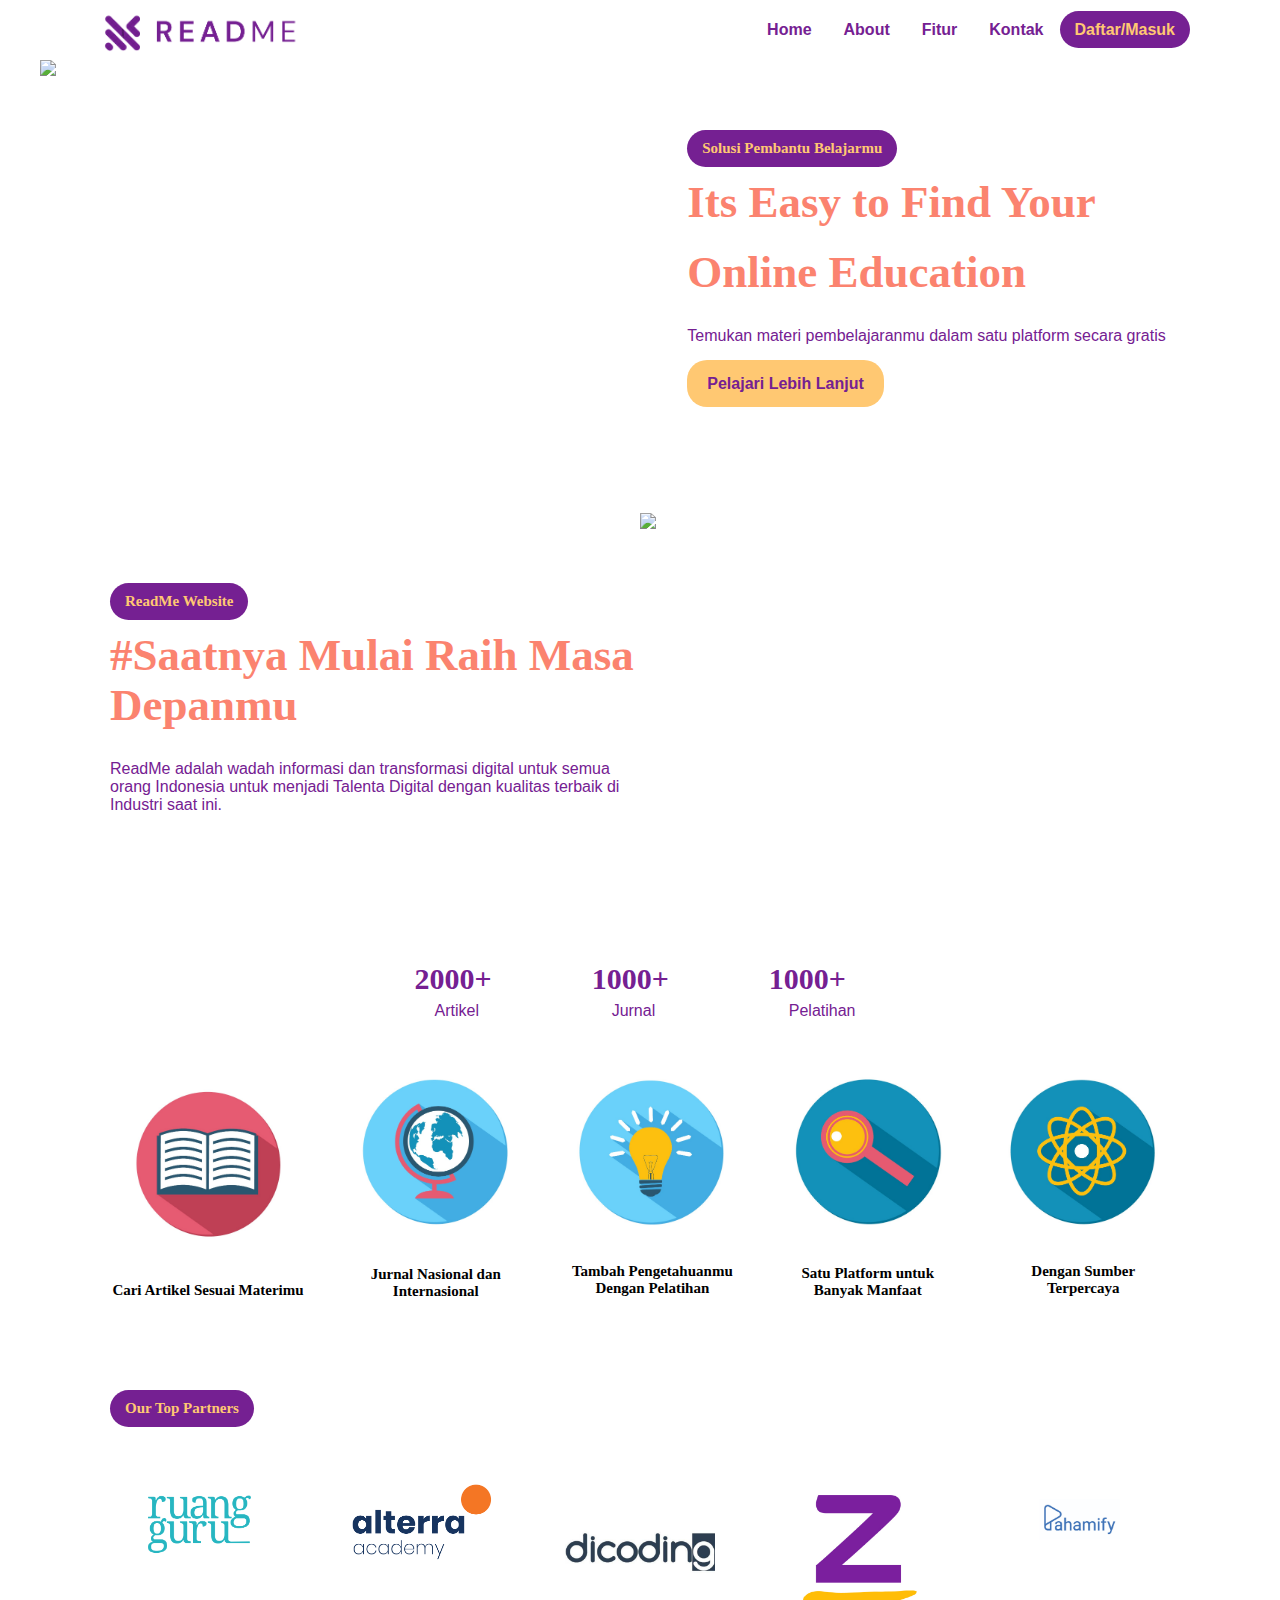
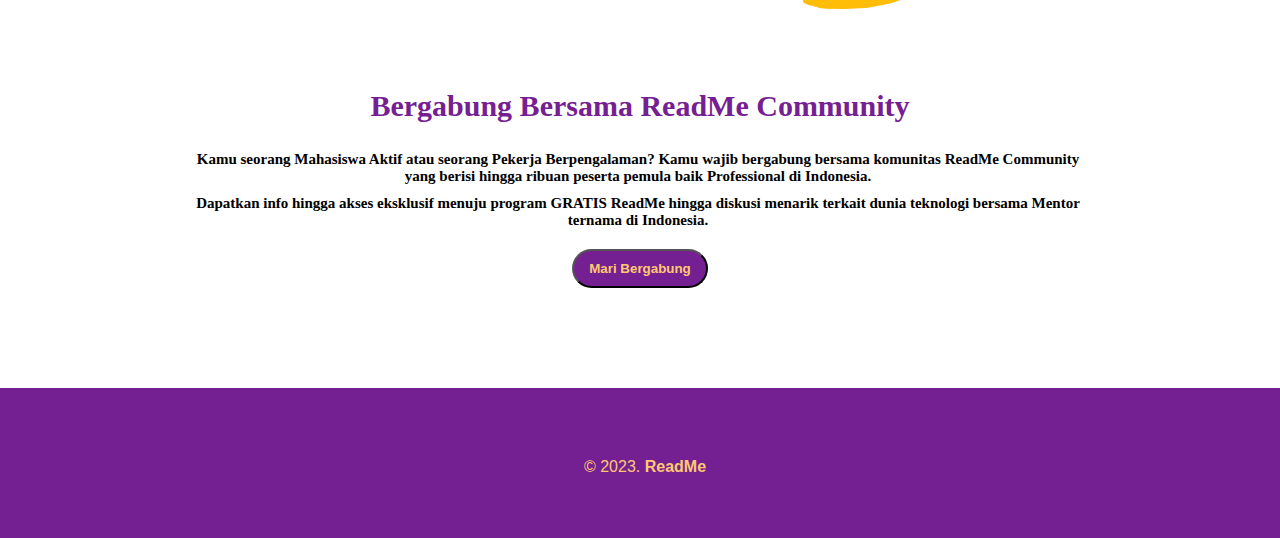
==== UTS_Ainina Miftahul Jannah_22001053015/index.html @ 310b47c0 "Add files via upload" ====
<!DOCTYPE html>
<html lang="en">
    <head>
        <meta charset="UTF-8">
        <meta name="viewport" content="width=device-width, initial-scale=1.0">
        <title>ReadMe Website</title>
        <link rel="stylesheet" href="style.css">
        <link rel="preconnect" href="https://fonts.googleapis.com">
        <link rel="preconnect" href="https://fonts.gstatic.com" crossorigin>
        <link href="https://fonts.googleapis.com/css2?family=Rubik:wght@500&display=swap" rel="stylesheet">
    </head>
    <body>
        <nav style="box-shadow: 20px #000000;" class="navbar">
            <div class="wrapper">
                <div class="logo">
                    <img src="image/2'.png" alt="">
                </div>
                <div class="menu">
                    <ul>
                        <li>
                            <a href="index.html">Home</a>
                        </li>
                        <li>
                            <a href="#about">About</a>
                        </li>
                        <li>
                            <a href="fitur.html">Fitur</a>
                        </li>
                        <li>
                            <a href="kontak.html">Kontak</a>
                        </li>
                        <li>
                            <a href="daftar.html" class="tbl-ungu">Daftar/Masuk</a>
                        </li>
                    </ul>
                </div>
            </div>
        </nav>
        <div class="wrapper">
            <!-- untuk home -->
            <section id="home">
                <img style="width: 60%; margin-left: -50px;" src="https://img.freepik.com/free-photo/3d-render-online-education-survey-test-concept_107791-15665.jpg?w=1060&t=st=1683992890~exp=1683993490~hmac=7766d0f0fcda9118c34e68769ec29cf055fe653306c8ac4adf1f4e2e282801ca">
                <div class="kolom">
                    <p class="deskripsi">Solusi Pembantu Belajarmu</p>
                    <h2>Its Easy to Find Your</h2>
                    <h2>Online Education</h2>
                    <p>Temukan materi pembelajaranmu dalam satu platform secara gratis</p>
                    <p>
                        <a href="fitur.html" class="tbl-kuning">Pelajari Lebih Lanjut</a>
                    </p>
                </div>
            </section>
            <section id="fitur">
                <div class="kolom">
                    <p class="deskripsi">ReadMe Website</p>
                    <h2>#Saatnya Mulai Raih Masa Depanmu</h2>
                    <p>ReadMe adalah wadah informasi dan transformasi digital untuk semua orang Indonesia untuk menjadi Talenta Digital dengan kualitas terbaik di Industri saat ini.</p>
                </div>
                <img style="width: 50%; margin-right: -100px;" src="https://img.freepik.com/free-vector/group-young-people-waving-hand_23-2148361692.jpg?w=996&t=st=1684076125~exp=1684076725~hmac=d4140457c9d00c7accc30175ebf992b73f68fa8d864c54d09e09aee04557c179">
            </section>
            <div class="row" style="display: flex; justify-content: center; align-items: center;">
                <div class="column">
                    <h3 style="margin: 10px 0px -50px 0px; align-items: center;">2000+</h3>
                    <br>
                    <p style=" margin-top: 20px; align-items: center;">Artikel</p>
                </div>
                <div class="column">
                    <h3 style="margin: 10px 0px -50px 0px; align-items: center;">1000+</h3>
                    <br>
                    <p style="margin-top: 20px; align-items: center;">Jurnal</p>
                </div>
                <div class="column">
                    <h3 style="margin: 10px 0px -50px 0px; align-items: center;">1000+</h3>
                    <br>
                    <p style="margin-top: 20px; align-items: center;">Pelatihan</p>
                </div>
            </div>
            <div class="container">
                <div class="baris" style="display: flex; justify-content: center; align-items: center;">
                    <div class="col">
                        <div class="card">
                            <img src="image/j1.jpg" alt="">
                            <h4>Cari Artikel Sesuai Materimu</h4>
                        </div>
                    </div>
                    <div class="col">
                        <div class="card">
                            <img src="image/j2.jpg" alt="">
                            <h4>Jurnal Nasional dan Internasional</h4>
                        </div>
                    </div>
                    <div class="col">
                        <div class="card">
                            <img src="image/j3.jpg" alt="">
                            <h4>Tambah Pengetahuanmu Dengan Pelatihan</h4>
                        </div>
                    </div>
                    <div class="col">
                        <div class="card">
                            <img src="image/j4.jpg" alt="">
                            <h4>Satu Platform untuk Banyak Manfaat</h4>
                        </div>
                    </div>
                    <div class="col">
                        <div class="card">
                            <img src="image/j5.jpg" alt="">
                            <h4>Dengan Sumber Terpercaya</h4>
                        </div>
                    </div>
                </div>
            </div>
            <!-- untuk partners -->
            <section id="partners">
                <div class="tengah">
                    <div class="kolom">
                        <p class="deskripsi">Our Top Partners</p>
                    </div>
                    <div class="partner-list">
                        <div class="kartu-partner">
                            <img src="image/rg.png">
                        </div>
                        <div class="kartu-partner">
                            <img src="image/alterra.png">
                        </div>
                        <div class="kartu-partner">
                            <img src="image/dicoding.jpg">
                        </div>
                        <div class="kartu-partner">
                            <img src="image/Zenius.jpg">
                        </div>
                        <div class="kartu-partner">
                            <img src="image/ph.png">
                        </div>
                    </div>
                </div>
            </section>
        </div>
        <div class="komunitas">
            <h3>Bergabung Bersama ReadMe Community</h3>
            <h4>Kamu seorang Mahasiswa Aktif atau seorang Pekerja Berpengalaman? Kamu wajib bergabung bersama komunitas ReadMe Community yang berisi hingga ribuan peserta pemula baik Professional di Indonesia.</h4>
            <h4>Dapatkan info hingga akses eksklusif menuju program GRATIS ReadMe hingga diskusi menarik terkait dunia teknologi bersama Mentor ternama di Indonesia.</h4>
            <a href="kontak.html">
                <button type="button">Mari Bergabung</button>
            </a>
        </div>
        <div class="footer">
            <p>
                &copy 2023.
                <b>ReadMe</b>
            </p>
        </div>
    </div>
</body>
</html>
---- UTS_Ainina Miftahul Jannah_22001053015/style.css ----
* {
    text-decoration: none;
    margin: 0px;
    padding: 0px;
}

body {
    margin: 0px;
    padding: 0px;
    font-family: 'Open Sans',sans-serif;
}

.wrapper {
    width: 1100px;
    margin: auto;
    position: relative;
    box-shadow: 5px #FFE3B3; 
}

.logo img {
    margin-top: 10px;
    font-size: 50px;
    max-height: 50px;
    float: left;
}

.menu {
    float: right;
}

nav {
    width: 100%;
    display: flex;
    line-height: 60px;
    position: sticky;
    position: -webkit-sticky; 
    top: 0;
    background: #FFFFFF;
    z-index: 1;
}

nav ul {
    list-style-type: none;
    margin: 0;
    padding: 0;
    overflow: hidden;
}

nav ul li {
    float: left;
}

nav ul li a {
    color: #752092;
    font-weight: bold;
    text-align: center;
    padding: 0px 16px 0px 16px;
    text-decoration: none;
}

nav ul li a:hover {
    color: #c957BC;
}

section {
    margin: auto;
    display: flex;
    margin-bottom: 50px;
}

.kolom {
    width: 50%;
    margin-top: 50px;
    margin-bottom: 50px;
}

.kolom .deskripsi {
    background: #752092;
    max-width: fit-content;
    border-radius: 20px;
    margin-top: 20px;
    margin-left: 20px;
    padding: 10px 15px 10px 15px;
    font-size: 15px;
    font-weight: bold;
    font-family: 'Trebuchet MS';
    color: #FFC872;
}

h2 {
    font-family: 'Trebuchet MS';
    font-weight: 800;
    font-size: 45px;
    margin-bottom: 20px;
    color: #fb836f;
    width: 100%;
    line-height: 50px;
    padding-left: 20px;
}

a.tbl-ungu {
    background: #752092;
    border-radius: 20px;
    margin-top: 20px;
    padding: 10px 15px 10px 15px;
    color: #FFC872;
    cursor: pointer;
    font-weight: bold;
}

a.tbl-ungu:hover {
    background: #FFC872;
    text-decoration: none;
}

a.tbl-kuning {
    background: #FFC872;
    border-radius: 20px;
    margin-top: 20px;
    padding: 15px 20px 15px 20px;
    color: #752092;
    cursor: pointer;
    font-weight: bold;
}

a.tbl-kuning:hover {
    background: #FFE3B3;
    text-decoration: none;
}

.column {
    float: left;
    max-width: fit-content;
    padding-left: 40px;
    padding-right: 40px;
    background-color: white;
    border-radius: 10px;
    margin: 10px;
  }
  .col {
    float: left;
    max-width: 40%;
    background-color: #ffffff;
    box-shadow: 0px 0px 5px whi;
    border-radius: 10px;
    text-align: center;
    margin: 20px;
  }
  .card img{
    width: 90%;
    margin-bottom: 30px;
  }
  .card h3{
    margin-top: -60px;
    margin-bottom: -10px;
  }
  /* Clear floats after the columns */
  .row:after {
    content: "";
    display: table;
    clear: both;
  }

p {
    color: #752092;
    margin: 10px 10px 10px 10px;
    padding: 10px 0px 10px 10px;
}

.tengah {
    text-align: center;
    width: 100%;
}

.partner-list {
    width: 100%;
    position: relative;
    display: flex;
    flex-wrap: wrap;
}

.kartu-partner {
    width: 20%;
    margin: 0 auto;
}

.kartu-partner img {
    width: 150px;
}


h3 {
    font-family: 'Trebuchet MS';
    font-weight: 800;
    font-size: 30px;
    margin-bottom: 20px;
    color: #752092;
    width: 100%;
    line-height: 50px;
}

h4 {
    font-family: 'Trebuchet MS';
    font-weight: 700px;
    font-size: 15px;
    margin-bottom: 20px;
    color: black;
    width: 100%;
}

@media screen and (max-width: 991.98px) {
    .wrapper {
        width: 90%;
    }

    .logo a {
        display: block;
        width: 100%;
        text-align: center;
    }

    nav .menu {
        width: 100%;
        margin: 0;
    }

    nav .menu ul {
        text-align: center;
        margin: auto;
        line-height: 60px;
    }

    nav .menu ul li {
        display: inline-block;
        float: none;
    }

    section {
        display: block;
    }

    section img {
        display: block;
        width: 100%;
        height: auto;
    }

    .kartu-tutor {
        width: 50%;
    }

    .kartu-partner {
        width: 50%;
    }
}

/* Fitur */
.atas{
    background-color: #752092;
    text-align: center;
    padding: 30px;
}
.atas h1 {
    color: #FFC872;
    font-family: 'Trebuchet MS';
}

.atas p{
    color: white;
    margin: 10px 10px 10px 10px;
    padding: 10px 0px 10px 10px;
}

.artikel {
    background-color: #f7f8f3;
    padding-top: 20px;
}

.blog-container {
    display: flex;
    justify-content: center;
    align-items: center;
    margin: 20px 0px;
    flex-wrap: wrap;
}

.blog-box {
    width: 200px;
    background-color: #FFFFFF;
    border: 1px solid #ececec;
    margin: 10px;
}

.blog-img {
    width: 100%;
    height: auto;
}

.blog-img img{
    width: 100%;
    height: 100%;
    object-fit: cover;
    object-position: center;
}

.blog-text {
    padding: 30px;
    display: flex;
    flex-direction: column;
}

.blog-text span {
    color: #752092;
    font-size: 10px;
}

.blog-text .blog-title {
    font-size: 15px;
    font-weight: 300;
    color: black;
}

.blog-text .blog-title:hover{
    color: #fb836f;
    transition: all ease 0.3s;
}

.blog-text p{
    color: #9b9b9b;
    font-size: 10px;
    display: -webkit-box;
    -webkit-line-clamp: 3;
    -webkit-box-orient: vertical;
    overflow: hidden;
    text-overflow: ellipsis;
    margin: 0px -10px;
}

.blog-text a{
    color: black;
    font-size: 10px;
    margin: 5px 0px;
}

.blog-text a:hover{
    color: #fb836f;
    transition: all ease 0.3s;
}
.pelatihan{
    background-color: #752092;
    padding-top: 20px;
}
.jurnal{
    background-color: #FFE3B3;
    padding-top: 20px;
}

.komunitas{
    text-align: center;
}

.komunitas h4{
    font-family: 'Trebuchet MS';
    font-weight: 700px;
    font-size: 15px;
    margin: 10px 70px 0px 190px;
    color: black;
    width: 70%;
    text-align: center;
}

.komunitas button{
    background: #752092;
    border-radius: 20px;
    margin-top: 20px;
    padding: 10px 15px 10px 15px;
    color: #FFC872;
    cursor: pointer;
    font-weight: bold;
}

.komunitas button:hover{
    background: #c957BC;
    text-decoration: none;
}
/* Akhir */

.footer{
    background-color: #752092;
    min-height: 100px;
    margin-top: 100px;
    text-align: center;    
    padding-top: 50px;
    bottom: 0px;
}

.footer p {
    color: #FFC872;
}
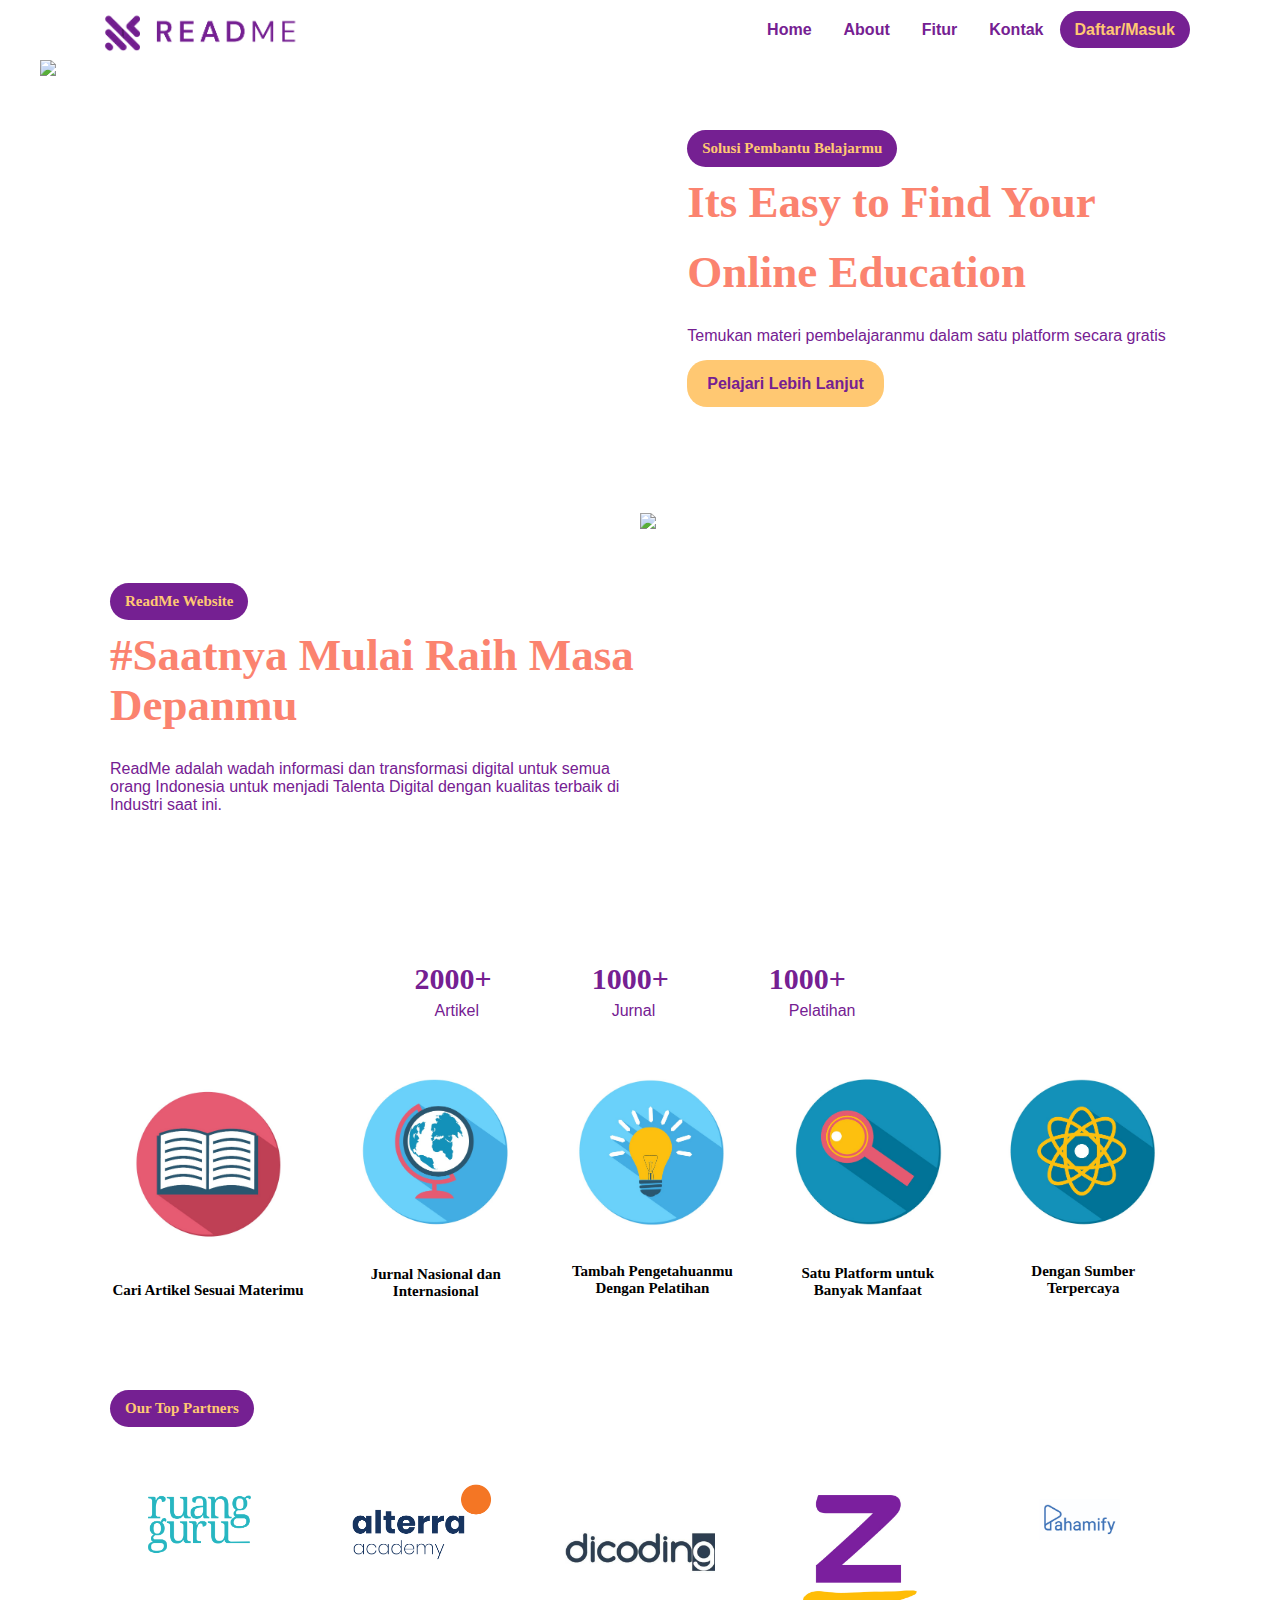
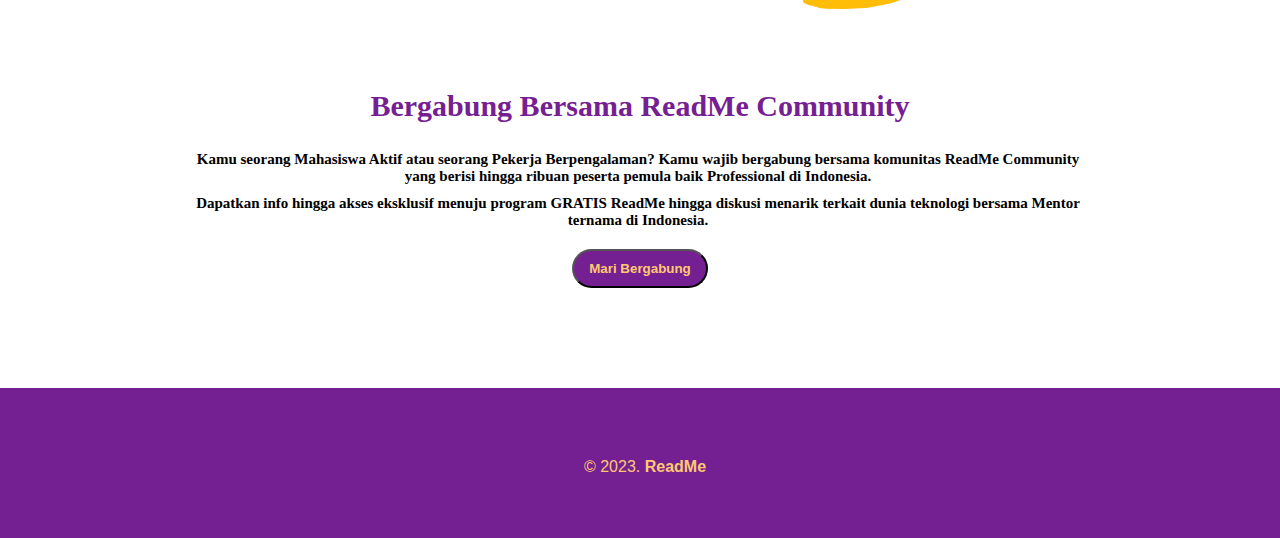
==== commit 90cf79fe: "Merge pull request #1 from emnapis03/main" ====
--- a/UTS_Ainina Miftahul Jannah_22001053015/index.html
+++ b/UTS_Ainina Miftahul Jannah_22001053015/index.html
@@ -1,154 +1,163 @@
 <!DOCTYPE html>
 <html lang="en">
-    <head>
-        <meta charset="UTF-8">
-        <meta name="viewport" content="width=device-width, initial-scale=1.0">
-        <title>ReadMe Website</title>
-        <link rel="stylesheet" href="style.css">
-        <link rel="preconnect" href="https://fonts.googleapis.com">
-        <link rel="preconnect" href="https://fonts.gstatic.com" crossorigin>
-        <link href="https://fonts.googleapis.com/css2?family=Rubik:wght@500&display=swap" rel="stylesheet">
-    </head>
-    <body>
-        <nav style="box-shadow: 20px #000000;" class="navbar">
-            <div class="wrapper">
-                <div class="logo">
-                    <img src="image/2'.png" alt="">
+
+<head>
+    <meta charset="UTF-8">
+    <meta name="viewport" content="width=device-width, initial-scale=1.0">
+    <title>ReadMe Website</title>
+    <link rel="stylesheet" href="style.css">
+    <link rel="preconnect" href="https://fonts.googleapis.com">
+    <link rel="preconnect" href="https://fonts.gstatic.com" crossorigin>
+    <link href="https://fonts.googleapis.com/css2?family=Rubik:wght@500&display=swap" rel="stylesheet">
+</head>
+
+<body>
+    <nav style="box-shadow: 20px #000000;" class="navbar">
+        <div class="wrapper">
+            <div class="logo">
+                <img src="image/2'.png" alt="">
+            </div>
+            <div class="menu">
+                <ul>
+                    <li>
+                        <a href="index.html">Home</a>
+                    </li>
+                    <li>
+                        <a href="#about">About</a>
+                    </li>
+                    <li>
+                        <a href="fitur.html">Fitur</a>
+                    </li>
+                    <li>
+                        <a href="kontak.html">Kontak</a>
+                    </li>
+                    <li>
+                        <a href="daftar.html" onclick="out()" class="tbl-ungu">Daftar/Masuk</a>
+                    </li>
+                </ul>
+            </div>
+        </div>
+    </nav>
+    <div class="wrapper">
+        <!-- untuk home -->
+        <section id="home">
+            <img style="width: 60%; margin-left: -50px;"
+                src="https://img.freepik.com/free-photo/3d-render-online-education-survey-test-concept_107791-15665.jpg?w=1060&t=st=1683992890~exp=1683993490~hmac=7766d0f0fcda9118c34e68769ec29cf055fe653306c8ac4adf1f4e2e282801ca">
+            <div class="kolom">
+                <p class="deskripsi">Solusi Pembantu Belajarmu</p>
+                <h2>Its Easy to Find Your</h2>
+                <h2>Online Education</h2>
+                <p>Temukan materi pembelajaranmu dalam satu platform secara gratis</p>
+                <p>
+                    <a href="fitur.html" class="tbl-kuning">Pelajari Lebih Lanjut</a>
+                </p>
+            </div>
+        </section>
+        <section id="fitur">
+            <div class="kolom">
+                <p class="deskripsi">ReadMe Website</p>
+                <h2>#Saatnya Mulai Raih Masa Depanmu</h2>
+                <p>ReadMe adalah wadah informasi dan transformasi digital untuk semua orang Indonesia untuk menjadi
+                    Talenta Digital dengan kualitas terbaik di Industri saat ini.</p>
+            </div>
+            <img style="width: 50%; margin-right: -100px;"
+                src="https://img.freepik.com/free-vector/group-young-people-waving-hand_23-2148361692.jpg?w=996&t=st=1684076125~exp=1684076725~hmac=d4140457c9d00c7accc30175ebf992b73f68fa8d864c54d09e09aee04557c179">
+        </section>
+        <div class="row" style="display: flex; justify-content: center; align-items: center;">
+            <div class="column">
+                <h3 style="margin: 10px 0px -50px 0px; align-items: center;">2000+</h3>
+                <br>
+                <p style=" margin-top: 20px; align-items: center;">Artikel</p>
+            </div>
+            <div class="column">
+                <h3 style="margin: 10px 0px -50px 0px; align-items: center;">1000+</h3>
+                <br>
+                <p style="margin-top: 20px; align-items: center;">Jurnal</p>
+            </div>
+            <div class="column">
+                <h3 style="margin: 10px 0px -50px 0px; align-items: center;">1000+</h3>
+                <br>
+                <p style="margin-top: 20px; align-items: center;">Pelatihan</p>
+            </div>
+        </div>
+        <div class="container">
+            <div class="baris" style="display: flex; justify-content: center; align-items: center;">
+                <div class="col">
+                    <div class="card">
+                        <img src="image/j1.jpg" alt="">
+                        <h4>Cari Artikel Sesuai Materimu</h4>
+                    </div>
                 </div>
-                <div class="menu">
-                    <ul>
-                        <li>
-                            <a href="index.html">Home</a>
-                        </li>
-                        <li>
-                            <a href="#about">About</a>
-                        </li>
-                        <li>
-                            <a href="fitur.html">Fitur</a>
-                        </li>
-                        <li>
-                            <a href="kontak.html">Kontak</a>
-                        </li>
-                        <li>
-                            <a href="daftar.html" class="tbl-ungu">Daftar/Masuk</a>
-                        </li>
-                    </ul>
+                <div class="col">
+                    <div class="card">
+                        <img src="image/j2.jpg" alt="">
+                        <h4>Jurnal Nasional dan Internasional</h4>
+                    </div>
                 </div>
-            </div>
-        </nav>
-        <div class="wrapper">
-            <!-- untuk home -->
-            <section id="home">
-                <img style="width: 60%; margin-left: -50px;" src="https://img.freepik.com/free-photo/3d-render-online-education-survey-test-concept_107791-15665.jpg?w=1060&t=st=1683992890~exp=1683993490~hmac=7766d0f0fcda9118c34e68769ec29cf055fe653306c8ac4adf1f4e2e282801ca">
-                <div class="kolom">
-                    <p class="deskripsi">Solusi Pembantu Belajarmu</p>
-                    <h2>Its Easy to Find Your</h2>
-                    <h2>Online Education</h2>
-                    <p>Temukan materi pembelajaranmu dalam satu platform secara gratis</p>
-                    <p>
-                        <a href="fitur.html" class="tbl-kuning">Pelajari Lebih Lanjut</a>
-                    </p>
+                <div class="col">
+                    <div class="card">
+                        <img src="image/j3.jpg" alt="">
+                        <h4>Tambah Pengetahuanmu Dengan Pelatihan</h4>
+                    </div>
                 </div>
-            </section>
-            <section id="fitur">
-                <div class="kolom">
-                    <p class="deskripsi">ReadMe Website</p>
-                    <h2>#Saatnya Mulai Raih Masa Depanmu</h2>
-                    <p>ReadMe adalah wadah informasi dan transformasi digital untuk semua orang Indonesia untuk menjadi Talenta Digital dengan kualitas terbaik di Industri saat ini.</p>
+                <div class="col">
+                    <div class="card">
+                        <img src="image/j4.jpg" alt="">
+                        <h4>Satu Platform untuk Banyak Manfaat</h4>
+                    </div>
                 </div>
-                <img style="width: 50%; margin-right: -100px;" src="https://img.freepik.com/free-vector/group-young-people-waving-hand_23-2148361692.jpg?w=996&t=st=1684076125~exp=1684076725~hmac=d4140457c9d00c7accc30175ebf992b73f68fa8d864c54d09e09aee04557c179">
-            </section>
-            <div class="row" style="display: flex; justify-content: center; align-items: center;">
-                <div class="column">
-                    <h3 style="margin: 10px 0px -50px 0px; align-items: center;">2000+</h3>
-                    <br>
-                    <p style=" margin-top: 20px; align-items: center;">Artikel</p>
-                </div>
-                <div class="column">
-                    <h3 style="margin: 10px 0px -50px 0px; align-items: center;">1000+</h3>
-                    <br>
-                    <p style="margin-top: 20px; align-items: center;">Jurnal</p>
-                </div>
-                <div class="column">
-                    <h3 style="margin: 10px 0px -50px 0px; align-items: center;">1000+</h3>
-                    <br>
-                    <p style="margin-top: 20px; align-items: center;">Pelatihan</p>
-                </div>
-            </div>
-            <div class="container">
-                <div class="baris" style="display: flex; justify-content: center; align-items: center;">
-                    <div class="col">
-                        <div class="card">
-                            <img src="image/j1.jpg" alt="">
-                            <h4>Cari Artikel Sesuai Materimu</h4>
-                        </div>
-                    </div>
-                    <div class="col">
-                        <div class="card">
-                            <img src="image/j2.jpg" alt="">
-                            <h4>Jurnal Nasional dan Internasional</h4>
-                        </div>
-                    </div>
-                    <div class="col">
-                        <div class="card">
-                            <img src="image/j3.jpg" alt="">
-                            <h4>Tambah Pengetahuanmu Dengan Pelatihan</h4>
-                        </div>
-                    </div>
-                    <div class="col">
-                        <div class="card">
-                            <img src="image/j4.jpg" alt="">
-                            <h4>Satu Platform untuk Banyak Manfaat</h4>
-                        </div>
-                    </div>
-                    <div class="col">
-                        <div class="card">
-                            <img src="image/j5.jpg" alt="">
-                            <h4>Dengan Sumber Terpercaya</h4>
-                        </div>
+                <div class="col">
+                    <div class="card">
+                        <img src="image/j5.jpg" alt="">
+                        <h4>Dengan Sumber Terpercaya</h4>
                     </div>
                 </div>
             </div>
-            <!-- untuk partners -->
-            <section id="partners">
-                <div class="tengah">
-                    <div class="kolom">
-                        <p class="deskripsi">Our Top Partners</p>
+        </div>
+        <!-- untuk partners -->
+        <section id="partners">
+            <div class="tengah">
+                <div class="kolom">
+                    <p class="deskripsi">Our Top Partners</p>
+                </div>
+                <div class="partner-list">
+                    <div class="kartu-partner">
+                        <img src="image/rg.png">
                     </div>
-                    <div class="partner-list">
-                        <div class="kartu-partner">
-                            <img src="image/rg.png">
-                        </div>
-                        <div class="kartu-partner">
-                            <img src="image/alterra.png">
-                        </div>
-                        <div class="kartu-partner">
-                            <img src="image/dicoding.jpg">
-                        </div>
-                        <div class="kartu-partner">
-                            <img src="image/Zenius.jpg">
-                        </div>
-                        <div class="kartu-partner">
-                            <img src="image/ph.png">
-                        </div>
+                    <div class="kartu-partner">
+                        <img src="image/alterra.png">
+                    </div>
+                    <div class="kartu-partner">
+                        <img src="image/dicoding.jpg">
+                    </div>
+                    <div class="kartu-partner">
+                        <img src="image/Zenius.jpg">
+                    </div>
+                    <div class="kartu-partner">
+                        <img src="image/ph.png">
                     </div>
                 </div>
-            </section>
-        </div>
-        <div class="komunitas">
-            <h3>Bergabung Bersama ReadMe Community</h3>
-            <h4>Kamu seorang Mahasiswa Aktif atau seorang Pekerja Berpengalaman? Kamu wajib bergabung bersama komunitas ReadMe Community yang berisi hingga ribuan peserta pemula baik Professional di Indonesia.</h4>
-            <h4>Dapatkan info hingga akses eksklusif menuju program GRATIS ReadMe hingga diskusi menarik terkait dunia teknologi bersama Mentor ternama di Indonesia.</h4>
-            <a href="kontak.html">
-                <button type="button">Mari Bergabung</button>
-            </a>
-        </div>
-        <div class="footer">
-            <p>
-                &copy 2023.
-                <b>ReadMe</b>
-            </p>
-        </div>
+            </div>
+        </section>
     </div>
+    <div class="komunitas">
+        <h3>Bergabung Bersama ReadMe Community</h3>
+        <h4>Kamu seorang Mahasiswa Aktif atau seorang Pekerja Berpengalaman? Kamu wajib bergabung bersama komunitas
+            ReadMe Community yang berisi hingga ribuan peserta pemula baik Professional di Indonesia.</h4>
+        <h4>Dapatkan info hingga akses eksklusif menuju program GRATIS ReadMe hingga diskusi menarik terkait dunia
+            teknologi bersama Mentor ternama di Indonesia.</h4>
+        <a href="kontak.html">
+            <button type="button">Mari Bergabung</button>
+        </a>
+    </div>
+    <div class="footer">
+        <p>
+            &copy 2023.
+            <b>ReadMe</b>
+        </p>
+    </div>
+    </div>
+    <script src="jquery.js"></script>
 </body>
-</html>
+
+</html>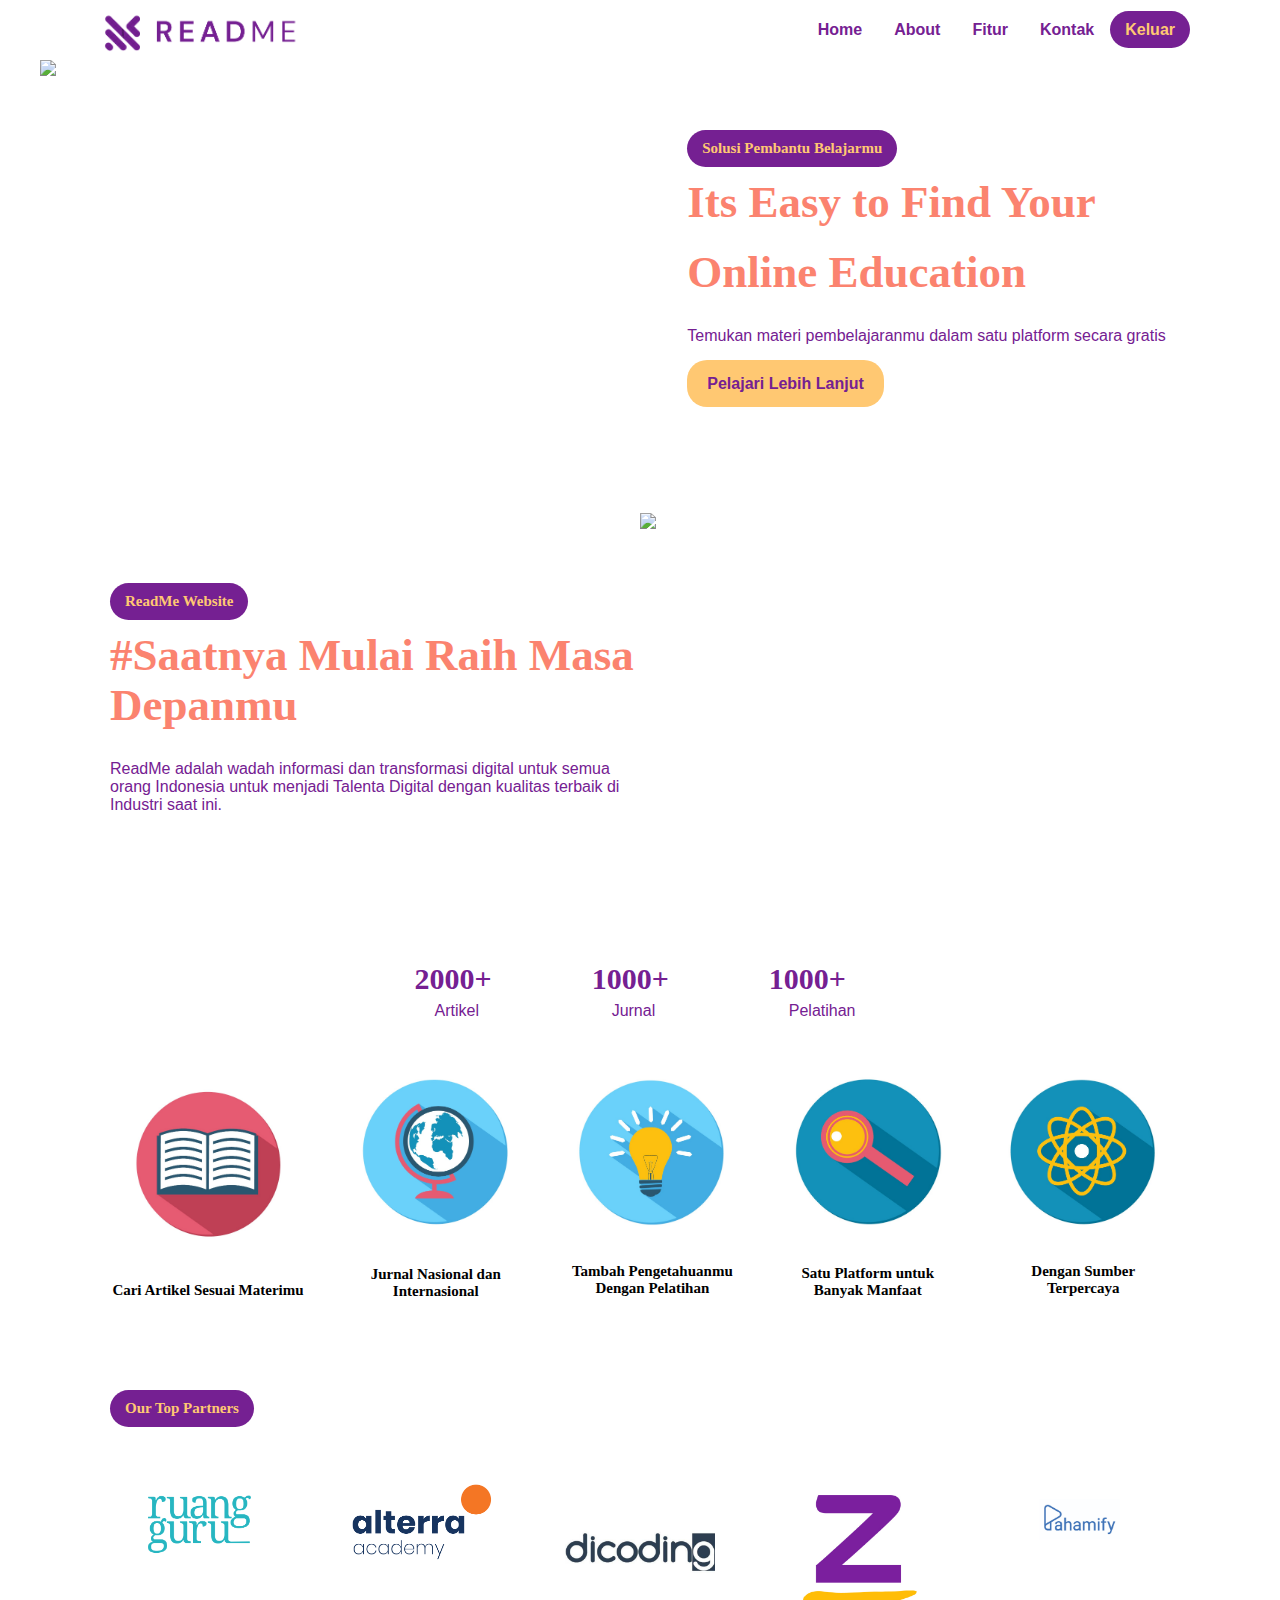
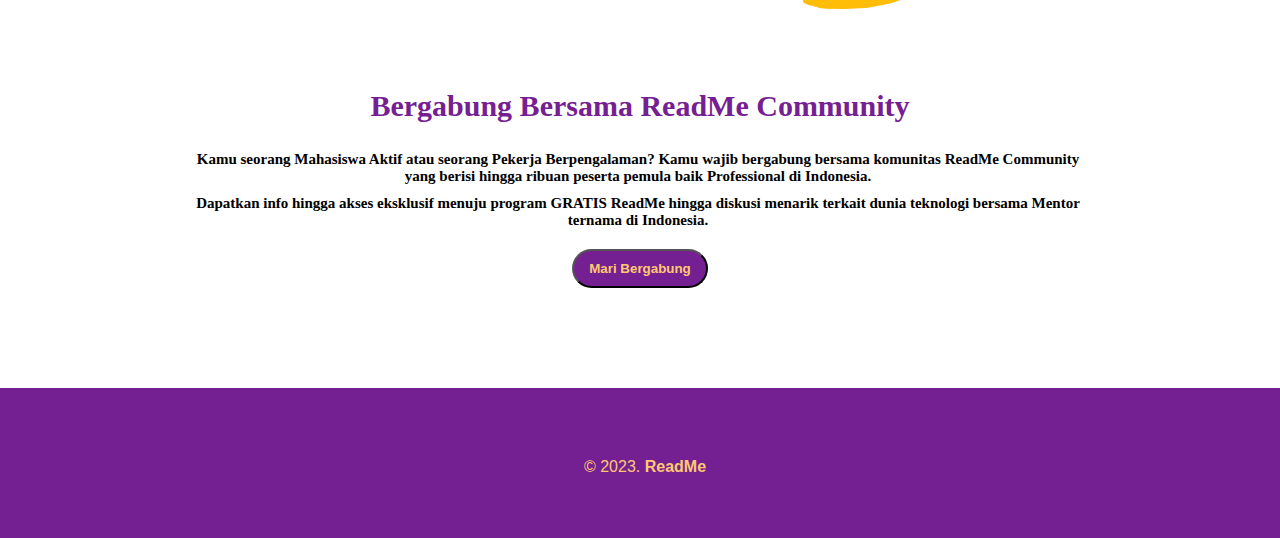
==== commit 8315df0b: "Nyoba" ====
--- a/UTS_Ainina Miftahul Jannah_22001053015/index.html
+++ b/UTS_Ainina Miftahul Jannah_22001053015/index.html
@@ -6,12 +6,11 @@
     <meta name="viewport" content="width=device-width, initial-scale=1.0">
     <title>ReadMe Website</title>
     <link rel="stylesheet" href="style.css">
-    <link rel="preconnect" href="https://fonts.googleapis.com">
-    <link rel="preconnect" href="https://fonts.gstatic.com" crossorigin>
-    <link href="https://fonts.googleapis.com/css2?family=Rubik:wght@500&display=swap" rel="stylesheet">
+
 </head>
 
 <body>
+    <!-- Navbar -->
     <nav style="box-shadow: 20px #000000;" class="navbar">
         <div class="wrapper">
             <div class="logo">
@@ -23,7 +22,7 @@
                         <a href="index.html">Home</a>
                     </li>
                     <li>
-                        <a href="#about">About</a>
+                        <a href="#scrollspyfitur">About</a>
                     </li>
                     <li>
                         <a href="fitur.html">Fitur</a>
@@ -32,7 +31,7 @@
                         <a href="kontak.html">Kontak</a>
                     </li>
                     <li>
-                        <a href="daftar.html" onclick="out()" class="tbl-ungu">Daftar/Masuk</a>
+                        <a href="daftar.html" onclick="out()" class="tbl-ungu">Keluar</a>
                     </li>
                 </ul>
             </div>
@@ -53,7 +52,8 @@
                 </p>
             </div>
         </section>
-        <section id="fitur">
+        <!-- About -->
+        <section id="scrollspyfitur">
             <div class="kolom">
                 <p class="deskripsi">ReadMe Website</p>
                 <h2>#Saatnya Mulai Raih Masa Depanmu</h2>
@@ -140,6 +140,7 @@
             </div>
         </section>
     </div>
+    <!-- komunitas -->
     <div class="komunitas">
         <h3>Bergabung Bersama ReadMe Community</h3>
         <h4>Kamu seorang Mahasiswa Aktif atau seorang Pekerja Berpengalaman? Kamu wajib bergabung bersama komunitas
@@ -150,6 +151,7 @@
             <button type="button">Mari Bergabung</button>
         </a>
     </div>
+    <!-- footer -->
     <div class="footer">
         <p>
             &copy 2023.
@@ -158,6 +160,9 @@
     </div>
     </div>
     <script src="jquery.js"></script>
+    <script src="https://cdn.jsdelivr.net/npm/bootstrap@5.3.0-alpha3/dist/js/bootstrap.bundle.min.js"
+        integrity="sha384-ENjdO4Dr2bkBIFxQpeoTz1HIcje39Wm4jDKdf19U8gI4ddQ3GYNS7NTKfAdVQSZe"
+        crossorigin="anonymous"></script>
 </body>
 
 </html>--- a/UTS_Ainina Miftahul Jannah_22001053015/style.css
+++ b/UTS_Ainina Miftahul Jannah_22001053015/style.css
@@ -1,399 +1,403 @@
 * {
-    text-decoration: none;
-    margin: 0px;
-    padding: 0px;
+  text-decoration: none;
+  margin: 0px;
+  padding: 0px;
 }
 
 body {
-    margin: 0px;
-    padding: 0px;
-    font-family: 'Open Sans',sans-serif;
+  margin: 0px;
+  padding: 0px;
+  font-family: "Open Sans", sans-serif;
 }
 
 .wrapper {
-    width: 1100px;
+  width: 1100px;
+  margin: auto;
+  position: relative;
+  box-shadow: 5px #ffe3b3;
+}
+
+.logo img {
+  margin-top: 10px;
+  font-size: 50px;
+  max-height: 50px;
+  float: left;
+}
+
+.menu {
+  float: right;
+}
+
+nav {
+  width: 100%;
+  display: flex;
+  line-height: 60px;
+  position: sticky;
+  position: -webkit-sticky;
+  top: 0;
+  background: #ffffff;
+  z-index: 1;
+}
+
+nav ul {
+  list-style-type: none;
+  margin: 0;
+  padding: 0;
+  overflow: hidden;
+}
+
+nav ul li {
+  float: left;
+}
+
+nav ul li a {
+  color: #752092;
+  font-weight: bold;
+  text-align: center;
+  padding: 0px 16px 0px 16px;
+  text-decoration: none;
+}
+
+nav ul li a:hover {
+  color: #c957bc;
+}
+
+/* home */
+section {
+  margin: auto;
+  display: flex;
+  margin-bottom: 50px;
+}
+
+.kolom {
+  width: 50%;
+  margin-top: 50px;
+  margin-bottom: 50px;
+}
+
+.kolom .deskripsi {
+  background: #752092;
+  max-width: fit-content;
+  border-radius: 20px;
+  margin-top: 20px;
+  margin-left: 20px;
+  padding: 10px 15px 10px 15px;
+  font-size: 15px;
+  font-weight: bold;
+  font-family: "Trebuchet MS";
+  color: #ffc872;
+}
+
+h2 {
+  font-family: "Trebuchet MS";
+  font-weight: 800;
+  font-size: 45px;
+  margin-bottom: 20px;
+  color: #fb836f;
+  width: 100%;
+  line-height: 50px;
+  padding-left: 20px;
+}
+
+a.tbl-ungu {
+  background: #752092;
+  border-radius: 20px;
+  margin-top: 20px;
+  padding: 10px 15px 10px 15px;
+  color: #ffc872;
+  cursor: pointer;
+  font-weight: bold;
+}
+
+a.tbl-ungu:hover {
+  background: #ffc872;
+  text-decoration: none;
+}
+
+a.tbl-kuning {
+  background: #ffc872;
+  border-radius: 20px;
+  margin-top: 20px;
+  padding: 15px 20px 15px 20px;
+  color: #752092;
+  cursor: pointer;
+  font-weight: bold;
+}
+
+a.tbl-kuning:hover {
+  background: #ffe3b3;
+  text-decoration: none;
+}
+
+/* about */
+.column {
+  float: left;
+  max-width: fit-content;
+  padding-left: 40px;
+  padding-right: 40px;
+  background-color: white;
+  border-radius: 10px;
+  margin: 10px;
+}
+.col {
+  float: left;
+  max-width: 40%;
+  background-color: #ffffff;
+  box-shadow: 0px 0px 5px whi;
+  border-radius: 10px;
+  text-align: center;
+  margin: 20px;
+}
+.card img {
+  width: 90%;
+  margin-bottom: 30px;
+}
+.card h3 {
+  margin-top: -60px;
+  margin-bottom: -10px;
+}
+/* Clear floats after the columns */
+.row:after {
+  content: "";
+  display: table;
+  clear: both;
+}
+
+p {
+  color: #752092;
+  margin: 10px 10px 10px 10px;
+  padding: 10px 0px 10px 10px;
+}
+
+.tengah {
+  text-align: center;
+  width: 100%;
+}
+
+/* partner */
+
+.partner-list {
+  width: 100%;
+  position: relative;
+  display: flex;
+  flex-wrap: wrap;
+}
+
+.kartu-partner {
+  width: 20%;
+  margin: 0 auto;
+}
+
+.kartu-partner img {
+  width: 150px;
+}
+
+h3 {
+  font-family: "Trebuchet MS";
+  font-weight: 800;
+  font-size: 30px;
+  margin-bottom: 20px;
+  color: #752092;
+  width: 100%;
+  line-height: 50px;
+}
+
+h4 {
+  font-family: "Trebuchet MS";
+  font-weight: 700px;
+  font-size: 15px;
+  margin-bottom: 20px;
+  color: black;
+  width: 100%;
+}
+
+@media screen and (max-width: 991.98px) {
+  .wrapper {
+    width: 90%;
+  }
+
+  .logo a {
+    display: block;
+    width: 100%;
+    text-align: center;
+  }
+
+  nav .menu {
+    width: 100%;
+    margin: 0;
+  }
+
+  nav .menu ul {
+    text-align: center;
     margin: auto;
-    position: relative;
-    box-shadow: 5px #FFE3B3; 
-}
-
-.logo img {
-    margin-top: 10px;
-    font-size: 50px;
-    max-height: 50px;
-    float: left;
-}
-
-.menu {
-    float: right;
-}
-
-nav {
-    width: 100%;
-    display: flex;
     line-height: 60px;
-    position: sticky;
-    position: -webkit-sticky; 
-    top: 0;
-    background: #FFFFFF;
-    z-index: 1;
-}
-
-nav ul {
-    list-style-type: none;
-    margin: 0;
-    padding: 0;
-    overflow: hidden;
-}
-
-nav ul li {
-    float: left;
-}
-
-nav ul li a {
-    color: #752092;
-    font-weight: bold;
-    text-align: center;
-    padding: 0px 16px 0px 16px;
-    text-decoration: none;
-}
-
-nav ul li a:hover {
-    color: #c957BC;
-}
-
-section {
-    margin: auto;
-    display: flex;
-    margin-bottom: 50px;
-}
-
-.kolom {
-    width: 50%;
-    margin-top: 50px;
-    margin-bottom: 50px;
-}
-
-.kolom .deskripsi {
-    background: #752092;
-    max-width: fit-content;
-    border-radius: 20px;
-    margin-top: 20px;
-    margin-left: 20px;
-    padding: 10px 15px 10px 15px;
-    font-size: 15px;
-    font-weight: bold;
-    font-family: 'Trebuchet MS';
-    color: #FFC872;
-}
-
-h2 {
-    font-family: 'Trebuchet MS';
-    font-weight: 800;
-    font-size: 45px;
-    margin-bottom: 20px;
-    color: #fb836f;
-    width: 100%;
-    line-height: 50px;
-    padding-left: 20px;
-}
-
-a.tbl-ungu {
-    background: #752092;
-    border-radius: 20px;
-    margin-top: 20px;
-    padding: 10px 15px 10px 15px;
-    color: #FFC872;
-    cursor: pointer;
-    font-weight: bold;
-}
-
-a.tbl-ungu:hover {
-    background: #FFC872;
-    text-decoration: none;
-}
-
-a.tbl-kuning {
-    background: #FFC872;
-    border-radius: 20px;
-    margin-top: 20px;
-    padding: 15px 20px 15px 20px;
-    color: #752092;
-    cursor: pointer;
-    font-weight: bold;
-}
-
-a.tbl-kuning:hover {
-    background: #FFE3B3;
-    text-decoration: none;
-}
-
-.column {
-    float: left;
-    max-width: fit-content;
-    padding-left: 40px;
-    padding-right: 40px;
-    background-color: white;
-    border-radius: 10px;
-    margin: 10px;
-  }
-  .col {
-    float: left;
-    max-width: 40%;
-    background-color: #ffffff;
-    box-shadow: 0px 0px 5px whi;
-    border-radius: 10px;
-    text-align: center;
-    margin: 20px;
-  }
-  .card img{
-    width: 90%;
-    margin-bottom: 30px;
-  }
-  .card h3{
-    margin-top: -60px;
-    margin-bottom: -10px;
-  }
-  /* Clear floats after the columns */
-  .row:after {
-    content: "";
-    display: table;
-    clear: both;
-  }
-
-p {
-    color: #752092;
-    margin: 10px 10px 10px 10px;
-    padding: 10px 0px 10px 10px;
-}
-
-.tengah {
-    text-align: center;
-    width: 100%;
-}
-
-.partner-list {
-    width: 100%;
-    position: relative;
-    display: flex;
-    flex-wrap: wrap;
-}
-
-.kartu-partner {
-    width: 20%;
-    margin: 0 auto;
-}
-
-.kartu-partner img {
-    width: 150px;
-}
-
-
-h3 {
-    font-family: 'Trebuchet MS';
-    font-weight: 800;
-    font-size: 30px;
-    margin-bottom: 20px;
-    color: #752092;
-    width: 100%;
-    line-height: 50px;
-}
-
-h4 {
-    font-family: 'Trebuchet MS';
-    font-weight: 700px;
-    font-size: 15px;
-    margin-bottom: 20px;
-    color: black;
-    width: 100%;
-}
-
-@media screen and (max-width: 991.98px) {
-    .wrapper {
-        width: 90%;
-    }
-
-    .logo a {
-        display: block;
-        width: 100%;
-        text-align: center;
-    }
-
-    nav .menu {
-        width: 100%;
-        margin: 0;
-    }
-
-    nav .menu ul {
-        text-align: center;
-        margin: auto;
-        line-height: 60px;
-    }
-
-    nav .menu ul li {
-        display: inline-block;
-        float: none;
-    }
-
-    section {
-        display: block;
-    }
-
-    section img {
-        display: block;
-        width: 100%;
-        height: auto;
-    }
-
-    .kartu-tutor {
-        width: 50%;
-    }
-
-    .kartu-partner {
-        width: 50%;
-    }
-}
-
-/* Fitur */
-.atas{
-    background-color: #752092;
-    text-align: center;
-    padding: 30px;
-}
-.atas h1 {
-    color: #FFC872;
-    font-family: 'Trebuchet MS';
-}
-
-.atas p{
-    color: white;
-    margin: 10px 10px 10px 10px;
-    padding: 10px 0px 10px 10px;
-}
-
-.artikel {
-    background-color: #f7f8f3;
-    padding-top: 20px;
-}
-
-.blog-container {
-    display: flex;
-    justify-content: center;
-    align-items: center;
-    margin: 20px 0px;
-    flex-wrap: wrap;
-}
-
-.blog-box {
-    width: 200px;
-    background-color: #FFFFFF;
-    border: 1px solid #ececec;
-    margin: 10px;
-}
-
-.blog-img {
+  }
+
+  nav .menu ul li {
+    display: inline-block;
+    float: none;
+  }
+
+  section {
+    display: block;
+  }
+
+  section img {
+    display: block;
     width: 100%;
     height: auto;
-}
-
-.blog-img img{
-    width: 100%;
-    height: 100%;
-    object-fit: cover;
-    object-position: center;
+  }
+
+  .kartu-tutor {
+    width: 50%;
+  }
+
+  .kartu-partner {
+    width: 50%;
+  }
+}
+
+/* Fitur */
+.atas {
+  background-color: #752092;
+  text-align: center;
+  padding: 30px;
+}
+.atas h1 {
+  color: #ffc872;
+  font-family: "Trebuchet MS";
+}
+
+.atas p {
+  color: white;
+  margin: 10px 10px 10px 10px;
+  padding: 10px 0px 10px 10px;
+}
+
+/* artiker */
+.artikel {
+  background-color: #f7f8f3;
+  padding-top: 20px;
+}
+
+.blog-container {
+  display: flex;
+  justify-content: center;
+  align-items: center;
+  margin: 20px 0px;
+  flex-wrap: wrap;
+}
+
+.blog-box {
+  width: 200px;
+  background-color: #ffffff;
+  border: 1px solid #ececec;
+  margin: 10px;
+}
+
+.blog-img {
+  width: 100%;
+  height: auto;
+}
+
+.blog-img img {
+  width: 100%;
+  height: 100%;
+  object-fit: cover;
+  object-position: center;
 }
 
 .blog-text {
-    padding: 30px;
-    display: flex;
-    flex-direction: column;
+  padding: 30px;
+  display: flex;
+  flex-direction: column;
 }
 
 .blog-text span {
-    color: #752092;
-    font-size: 10px;
+  color: #752092;
+  font-size: 10px;
 }
 
 .blog-text .blog-title {
-    font-size: 15px;
-    font-weight: 300;
-    color: black;
-}
-
-.blog-text .blog-title:hover{
-    color: #fb836f;
-    transition: all ease 0.3s;
-}
-
-.blog-text p{
-    color: #9b9b9b;
-    font-size: 10px;
-    display: -webkit-box;
-    -webkit-line-clamp: 3;
-    -webkit-box-orient: vertical;
-    overflow: hidden;
-    text-overflow: ellipsis;
-    margin: 0px -10px;
-}
-
-.blog-text a{
-    color: black;
-    font-size: 10px;
-    margin: 5px 0px;
-}
-
-.blog-text a:hover{
-    color: #fb836f;
-    transition: all ease 0.3s;
-}
-.pelatihan{
-    background-color: #752092;
-    padding-top: 20px;
-}
-.jurnal{
-    background-color: #FFE3B3;
-    padding-top: 20px;
-}
-
-.komunitas{
-    text-align: center;
-}
-
-.komunitas h4{
-    font-family: 'Trebuchet MS';
-    font-weight: 700px;
-    font-size: 15px;
-    margin: 10px 70px 0px 190px;
-    color: black;
-    width: 70%;
-    text-align: center;
-}
-
-.komunitas button{
-    background: #752092;
-    border-radius: 20px;
-    margin-top: 20px;
-    padding: 10px 15px 10px 15px;
-    color: #FFC872;
-    cursor: pointer;
-    font-weight: bold;
-}
-
-.komunitas button:hover{
-    background: #c957BC;
-    text-decoration: none;
+  font-size: 15px;
+  font-weight: 300;
+  color: black;
+}
+
+.blog-text .blog-title:hover {
+  color: #fb836f;
+  transition: all ease 0.3s;
+}
+
+.blog-text p {
+  color: #9b9b9b;
+  font-size: 10px;
+  display: -webkit-box;
+  -webkit-line-clamp: 3;
+  -webkit-box-orient: vertical;
+  overflow: hidden;
+  text-overflow: ellipsis;
+  margin: 0px -10px;
+}
+
+.blog-text a {
+  color: black;
+  font-size: 10px;
+  margin: 5px 0px;
+}
+
+.blog-text a:hover {
+  color: #fb836f;
+  transition: all ease 0.3s;
+}
+.pelatihan {
+  background-color: #752092;
+  padding-top: 20px;
+}
+.jurnal {
+  background-color: #ffe3b3;
+  padding-top: 20px;
+}
+
+.komunitas {
+  text-align: center;
+}
+
+.komunitas h4 {
+  font-family: "Trebuchet MS";
+  font-weight: 700px;
+  font-size: 15px;
+  margin: 10px 70px 0px 190px;
+  color: black;
+  width: 70%;
+  text-align: center;
+}
+
+.komunitas button {
+  background: #752092;
+  border-radius: 20px;
+  margin-top: 20px;
+  padding: 10px 15px 10px 15px;
+  color: #ffc872;
+  cursor: pointer;
+  font-weight: bold;
+}
+
+.komunitas button:hover {
+  background: #c957bc;
+  text-decoration: none;
 }
 /* Akhir */
 
-.footer{
-    background-color: #752092;
-    min-height: 100px;
-    margin-top: 100px;
-    text-align: center;    
-    padding-top: 50px;
-    bottom: 0px;
+.footer {
+  background-color: #752092;
+  min-height: 100px;
+  margin-top: 100px;
+  text-align: center;
+  padding-top: 50px;
+  bottom: 0px;
 }
 
 .footer p {
-    color: #FFC872;
-}
+  color: #ffc872;
+}
